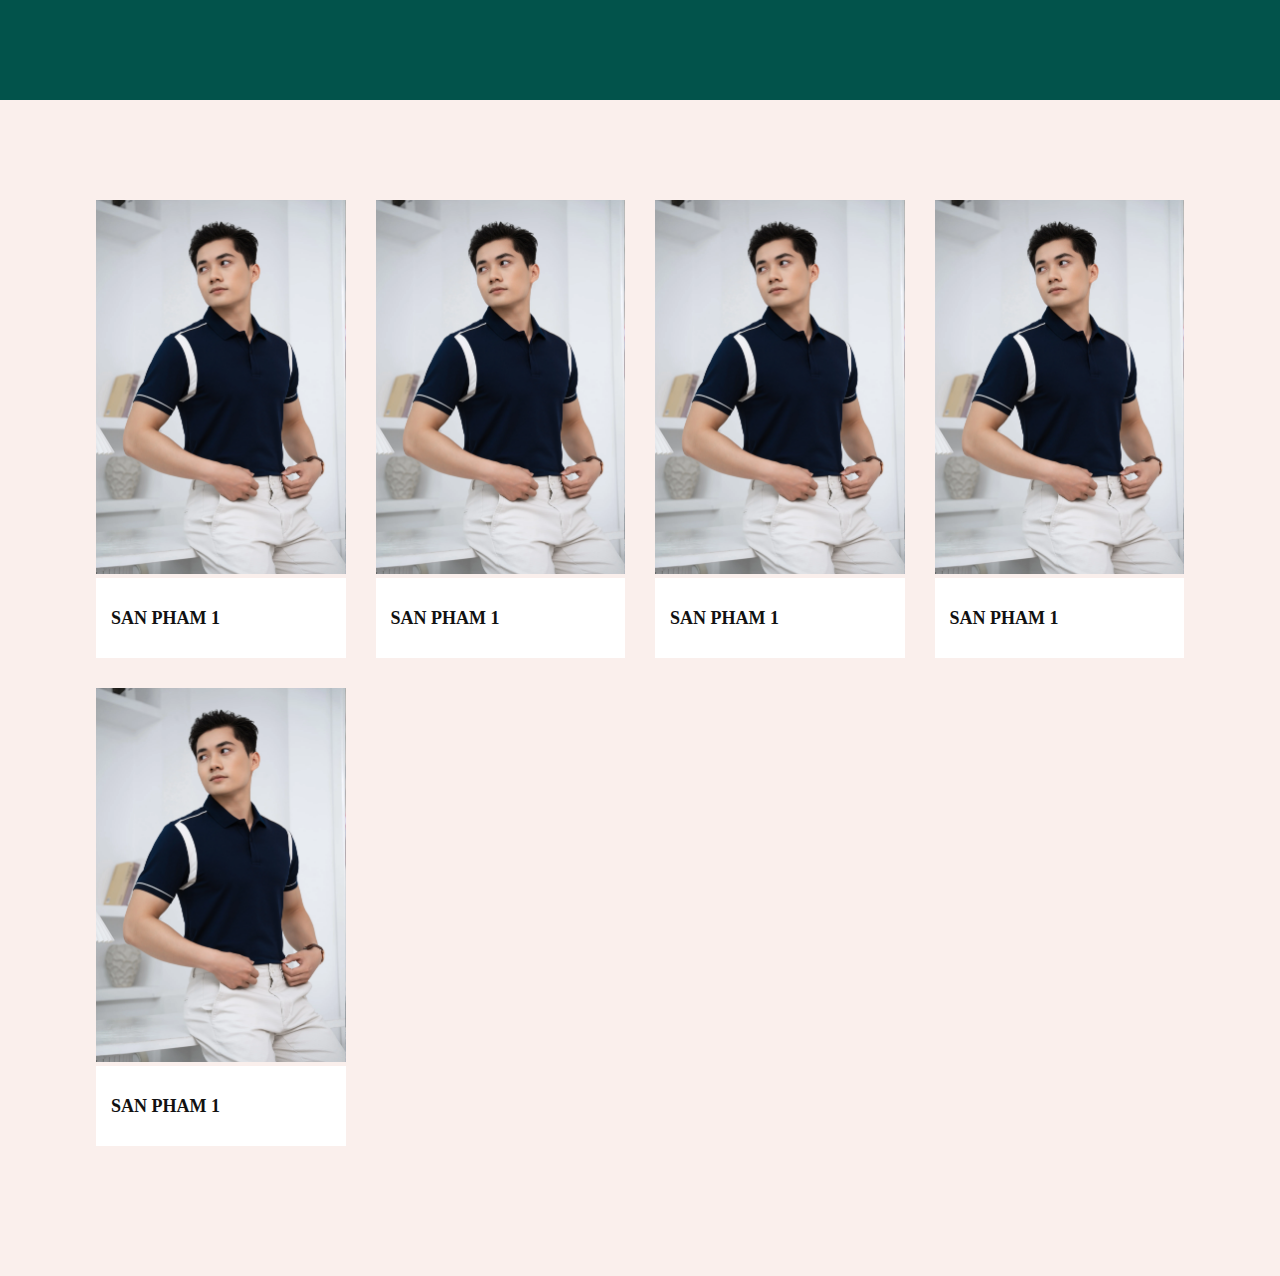
==== Buoi-5.2/index.html @ 66346874 "Update b5" ====
<!DOCTYPE html>
<html lang="en">

<head>
  <meta charset="UTF-8">
  <meta name="viewport" content="width=device-width, initial-scale=1.0">
  <title>Thuc hanh</title>

  <!-- Import styles CSS -->
  <link rel="stylesheet" href="./assets/css/styles.css">
</head>

<body>
  <!-- Header Main -->
  <div class="header-main"> </div>

  <!-- Product Hot -->
  <div class="product-hot">
    <div class="container">

      <div class="row">

        <div class="coloumn coloumn-4">

          <div class="box-images">
            <img src="./assets/images/product_1.webp" alt="SP 1">
          </div>
          <div class="box-content">
            <h3>San pham 1</h3>
          </div>

        </div>


        <div class="coloumn coloumn-4">

          <div class="box-images">
            <img src="./assets/images/product_1.webp" alt="SP 1">
          </div>
          <div class="box-content">
            <h3>San pham 1</h3>
          </div>

        </div>

        <div class="coloumn coloumn-4">

          <div class="box-images">
            <img src="./assets/images/product_1.webp" alt="SP 1">
          </div>
          <div class="box-content">
            <h3>San pham 1</h3>
          </div>

        </div>

        <div class="coloumn coloumn-4">

          <div class="box-images">
            <img src="./assets/images/product_1.webp" alt="SP 1">
          </div>
          <div class="box-content">
            <h3>San pham 1</h3>
          </div>

        </div>

        <div class="coloumn coloumn-4">

          <div class="box-images">
            <img src="./assets/images/product_1.webp" alt="SP 1">
          </div>
          <div class="box-content">
            <h3>San pham 1</h3>
          </div>

        </div>
      </div>

    </div>
  </div>






  <!-- Import main.js -->
  <script src="./assets/js/main.js"></script>
</body>

</html>
---- Buoi-5.2/assets/css/styles.css ----
/* Reset browser */
* {
  padding: 0;
  margin: 0;
  box-sizing: border-box;
}

/* Global CSS */
.container {
  width: 85%;
  margin: auto;
}

.row {
  display: flex;
  margin: 0 -15px;
  flex-wrap: wrap;
}
.coloumn {
  padding-left: 15px;
  padding-right: 15px;
  margin-bottom: 30px;
}
/* set kich thuoc coloumn */
.coloumn-4 {
  width: calc(100% / 4);
}

/* Header Main */
.header-main {
  width: 100%;
  height: 100px;
  background-color: #02534B;
}

/* product-hot */
.product-hot {
  padding: 100px 0;
  width: 100%;
  background-color: #FAEFEC;
}

.box-images img {
  width: 100%;
  object-fit: cover;
}
.box-content {
  display: flex;
  align-items: center;
  height: 80px;
  background-color: #fff;
  padding: 0 15px;
}
.box-content h3 {
  font-size: 18px;
  color: #111;
  text-transform: uppercase;
}
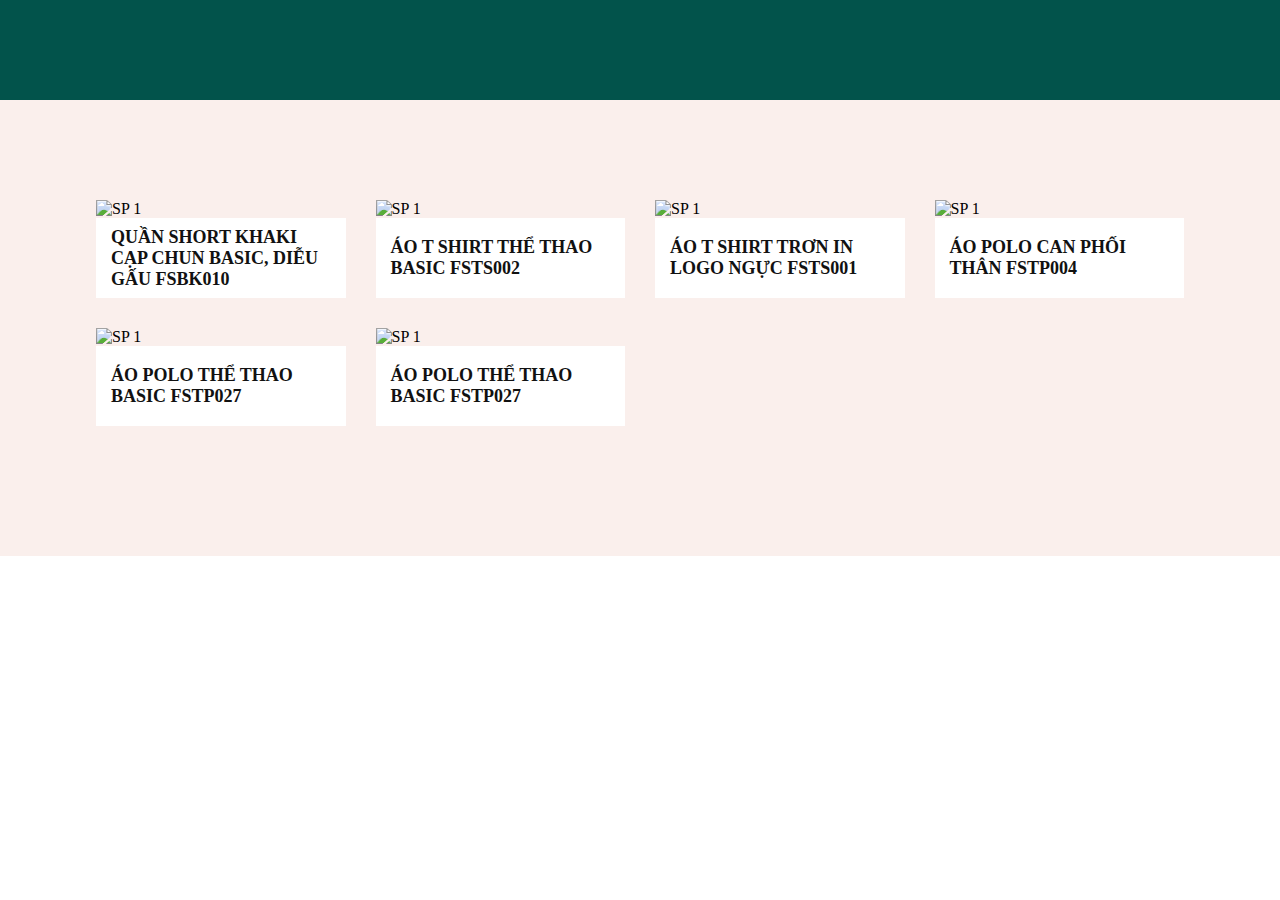
==== commit 934df4c4: "update data insert HTML" ====
--- a/Buoi-5.2/index.html
+++ b/Buoi-5.2/index.html
@@ -18,9 +18,9 @@
   <div class="product-hot">
     <div class="container">
 
-      <div class="row">
+      <div class="row row-js">
 
-        <div class="coloumn coloumn-4">
+        <!-- <div class="coloumn coloumn-4">
 
           <div class="box-images">
             <img src="./assets/images/product_1.webp" alt="SP 1">
@@ -29,52 +29,8 @@
             <h3>San pham 1</h3>
           </div>
 
-        </div>
-
-
-        <div class="coloumn coloumn-4">
-
-          <div class="box-images">
-            <img src="./assets/images/product_1.webp" alt="SP 1">
-          </div>
-          <div class="box-content">
-            <h3>San pham 1</h3>
-          </div>
-
-        </div>
-
-        <div class="coloumn coloumn-4">
-
-          <div class="box-images">
-            <img src="./assets/images/product_1.webp" alt="SP 1">
-          </div>
-          <div class="box-content">
-            <h3>San pham 1</h3>
-          </div>
-
-        </div>
-
-        <div class="coloumn coloumn-4">
-
-          <div class="box-images">
-            <img src="./assets/images/product_1.webp" alt="SP 1">
-          </div>
-          <div class="box-content">
-            <h3>San pham 1</h3>
-          </div>
-
-        </div>
-
-        <div class="coloumn coloumn-4">
-
-          <div class="box-images">
-            <img src="./assets/images/product_1.webp" alt="SP 1">
-          </div>
-          <div class="box-content">
-            <h3>San pham 1</h3>
-          </div>
-
-        </div>
+        </div> -->
+ 
       </div>
 
     </div>
